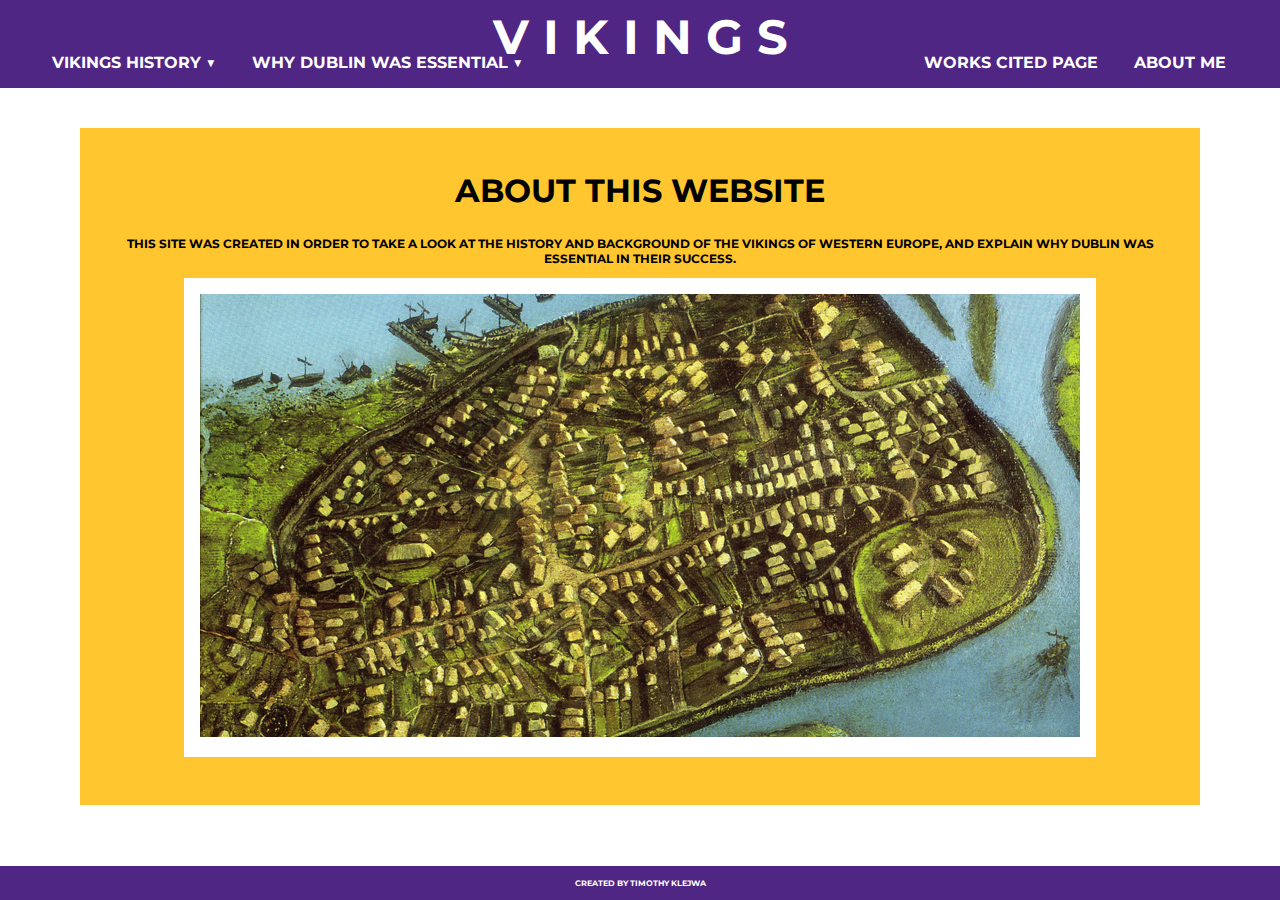
==== dublin.html @ a94c03f1 "Vikings not Finished" ====
<!DOCTYPE html>
<html lang="en">
<head>
    <link rel="preconnect" href="https://fonts.googleapis.com">
    <link rel="preconnect" href="https://fonts.gstatic.com" crossorigin>
    <link href="https://fonts.googleapis.com/css2?family=Montserrat&display=swap" rel="stylesheet">
    <link rel="stylesheet" href="styles.css">
    <meta charset="UTF-8">
    <meta http-equiv="X-UA-Compatible" content="IE=edge">
    <meta name="viewport" content="width=device-width, initial-scale=1.0">
    <title>Vikings and Dublin</title>
</head>
<body>
    <header>
        <nav>
            <div class="left">
                <a href="vikings.html">Vikings History ▼</a> 
                <a href ="dublin.html">Why Dublin Was Essential ▼</a>
            </div>
            <div class="right">
                <a href="works.html">works cited page</a>
                <a href="me.html">about me</a>
            </div>
            <a href ="index.html"><h1>V I K I N G S</h1></a>
        </nav>
    </header>
<main>
    <section>
    <h2>About This Website</h2>
    <p>This site was created in order to take a look at the history and background of the Vikings of Western Europe, and explain why Dublin was Essential in their success.</p>
    
    
    <div class="images">
        <img src="images/dublin-city-1.jpg" alt="">
        
    </div>
    </section>
</main>

    <div class="footer">
        <footer>
            <p>Created By Timothy Klejwa</p>
        </footer>
    </div>
</body>
</html>
---- styles.css ----
/*For Header On Each Page*/
body {
    font-family: 'Times New Roman', Times, serif;
    margin: 0;
}
header{
    background-color: #4F2683;
    color: #fff;
    position: fixed;
    top: 0;
    left: 0;
    right: 0;
    z-index: 1000;
    padding: 20px;
    height: 3rem;
}

h1{
    font-family: 'Montserrat';
    font-size: 3rem;
    color: #fff;
    position: absolute;
    top: 5%;
    left: 50%;
    transform: translate(-50%, -50%);
}
header>nav>.left{
    position: absolute;
    bottom: 0;
    padding: 0 0 1rem 1rem; 
}
header>nav>.right{
    position: absolute;
    bottom: 0;
    right:3%;
    padding: 0 0 1rem 1rem; 
}
header>nav>.right>a>img{
    height: 1.5rem;
    width: auto;
    max-height: 100%;
}

header nav div a {
    font-family: 'Montserrat';
    font-weight: bold;
    text-transform: uppercase;
    color: white;
    background-color: #4F2683;
    text-decoration: none;
    padding: 1rem;
    position: relative;
}

header nav div a:before {
    content: '';
    position: absolute;
    width: 0;
    height: 2px;
    background: #ebebeb;
    left: 0;
    bottom: 0;
    transition: all 0.2s;
}
header nav a:hover:before {
    width: 100%;
}
/*End of Heading*/
section{
    text-align: center;
    background-color: #FFC62F;
    padding: 1rem;
    padding-bottom: 3rem;
    max-width: 85%;
    height: fit-content;
    margin: 1rem auto;
    margin-top: 8rem;
}
.footer{
    font-family: 'Montserrat';
    font-weight: bold;
    font-size: .5rem;
    text-transform: uppercase;
    background-color: #4F2683;
    color: #fff;
    padding: .25rem;
    text-align: center;
    position: absolute;
    bottom: 0;
    left: 0;
    right: 0;
    max-width: 100%

}
.footershop{
    font-family: 'Montserrat';
    font-weight: bold;
    text-transform: uppercase;
    font-size: .5rem;
    background-color: #4F2683;
    color: #fff;
    padding: .25rem;
    text-align: center;
    position: relative;
    bottom: 0;
    left: 0;
    right: 0;
    max-width: 100%
    
}
/*For Contact Us Form*/
form {
    text-align: center;
    padding: 10px;
  }
  form>.M{
    padding: 10px;
    display: block;
    margin: 0 auto;
}
#name, #email {
  margin-right: 17px;
  margin-left: 17px;
}
input[type=text]{
    width: 174px;
    height:50px;
    border: 1px solid black;
    font-family: 'Montserrat';
}
textarea {  
    height: 20rem;
    width: 24.5rem;
    font-family: 'Montserrat';
    border: 1px solid black;
}
input[type=submit] {
    width: 25rem;
    height: 3rem;
    font-family: 'Montserrat';
    font-size: 1.5rem;
    font-weight: bold;
    color: white;
    border: 1px solid #4F2683;
    background-color: #4F2683;
    transition: all 1s;
    background-image: linear-gradient(to right, #df7116 0%, white 50%, #df7116 100%);
    background-size: 200% 100%;
    background-position: left bottom;
  }
  input[type=submit]:hover {
    color: white;
    background-color: white;
    background-position: right bottom;
  }
  /*For Contact Us Form H1*/
  section>p{
    font-family: 'Montserrat';
    font-size: 0.75rem;
    font-weight: bold;
    text-transform: uppercase;
    color: black;
  }
.contacth{
    font-family: 'Montserrat';
    font-weight: bold;
    text-transform: uppercase;
    text-align: center;
}
#notification{
    font-family: 'Montserrat';
    font-size: 1rem;
    font-weight: bold;
    text-transform: uppercase;
    color: black;
}
/*End of Contact Us Form*/

/*Heading for front men and womens page*/
h2{
    font-family: 'Montserrat';
    font-size: 2rem;
    font-weight: bold;
    text-transform: uppercase;
    color: black;
    text-align:center;
}

/*images for pages*/
h3{
    font-family: 'Montserrat';
    font-size: 1rem;
    font-weight: bold;
    text-transform: uppercase;
    color: black;
    text-align:center; 
}
.images{
    background-color: white;
    padding: 1rem;
    display: inline-block;
    margin-right: 2rem;
    margin-left: 2rem;
    vertical-align: top;
    justify-content: center;
    transition: transform 0.5s ease-in-out;
}


/*Home Page Featured Main*/

.featured{
    text-align: center;
    background-color: #ebebeb;
    padding: 1rem;
    padding-bottom: 3rem;
    max-width: 85%;
    height: fit-content;
    margin: 1rem auto;
    margin-top: 2rem;
}

/*NoTitle Main*/
.notitle{
    text-align: center;
    background-color: #ebebeb;
    padding: 1rem;
    padding-top: 3rem;
    padding-bottom: 3rem;
    max-width: 85%;
    height: fit-content;
    margin: 1rem auto;
    margin-top: 2rem;
}

/*Shopping Cart*/
.first{
    height: 100px;
    width: 100px;
}

.but{
    height: 3rem;
    font-family: 'Montserrat';
    font-size: 1rem;
    font-weight: bold;
    text-transform: uppercase;
    text-decoration: none;
    color: black;
    display: block;
    border: 1px solid #FFC62F ;
    background-color: #FFC62F ;
    transition: all 1s;
    padding: 0.25rem 2rem 0.25rem 2rem;
    background-image: linear-gradient(to right, #4F2683 , 0%, #FFC62F 50%, #4F2683 100%);
    background-size: 200% 100%;
    background-position: left bottom;
  }
.but:hover {
    color: white;
    background-color: white;
    background-position: right bottom;
  }
  @media only screen and (max-width: 600px) {
    /* styles for screens with a maximum width of 600px */
  
    /* For Header On Each Page */
    header {
      /* reduce the height of the header */
      height: 4rem;
    }
  
    /* reduce the size of the header title */
    h1 {
      font-size: 2rem;
    }
  
    /* reduce the padding on the left and right navigation links */
    header nav div a {
        font-size: .75rem;
      padding: 0.5rem;
    }
  
    /* reduce the size of the shopping cart icon */
    header nav .right a img {
      height: 1rem;
    }
  
    /* reduce the size of the textarea in the contact form */
    form .M textarea {
      height: 10rem;
      width: 12.5rem;
    }
  
    /* reduce the size of the submit button in the contact form */
    form .actions input[type="submit"] {
      width: 12.5rem;
      height: 1.5rem;
      font-size: 1rem;
    }
  
    /* reduce the margin on the images on the product pages */
    .images {
      margin-right: 1rem;
      margin-left: 1rem;
    }
  
    /* reduce the size of the images on the product pages */
    .images img {
      width: 11.5rem;
      height: 15rem;
    }
  
    /* reduce the margin on the "Coming Soon" images on the homepage */
    .soon {
      margin-right: 1rem;
      margin-left: 1rem;
    }
  
    /* reduce the size of the "Coming Soon" images on the homepage */
    .soon img {
      width: 11.5rem;
      height: 15rem;
    }
  
    /* reduce the width of the main section on the homepage */
    .featured,
    .notitle {
      max-width: 75%;
    }
  
    /* reduce the size of the image in the shopping cart */
    .first {
      height: 50px;
      width: 50px;
    }
    /*reduce the size of the headers under the images */
    h3{
        font-size: .65rem;
    /*reduce the size of the footers*/
    }
    .footer{
        padding: .1rem;
    }
    .footershop{
        padding: .1rem;
    }
}
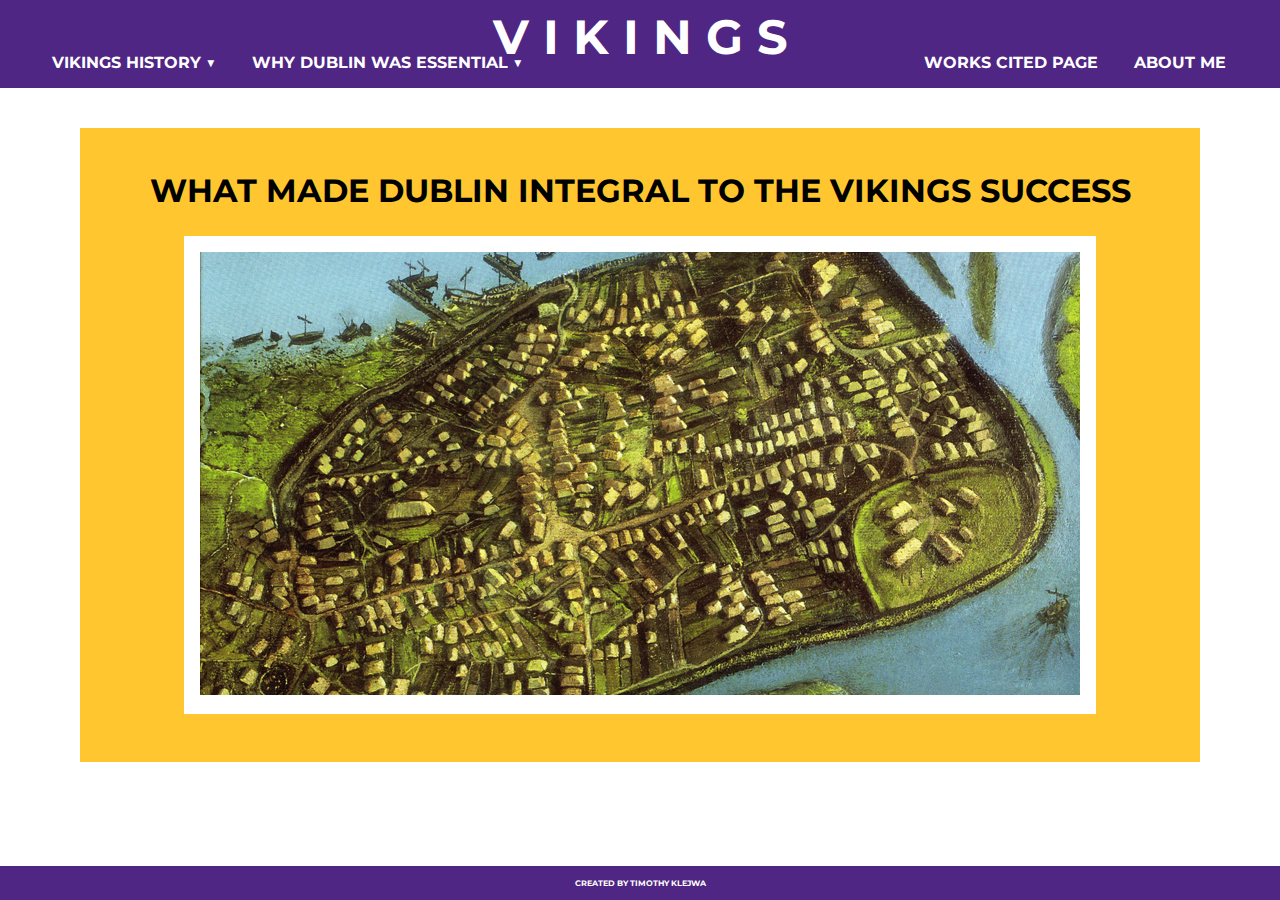
==== commit b7b5614c: "vikings" ====
--- a/dublin.html
+++ b/dublin.html
@@ -26,8 +26,8 @@
     </header>
 <main>
     <section>
-    <h2>About This Website</h2>
-    <p>This site was created in order to take a look at the history and background of the Vikings of Western Europe, and explain why Dublin was Essential in their success.</p>
+    <h2>What Made Dublin Integral to the Vikings Success</h2>
+    <p></p>
     
     
     <div class="images">
--- a/styles.css
+++ b/styles.css
@@ -197,6 +197,10 @@
     text-align:center; 
 }
 .images{
+  font-family: 'Montserrat';
+    font-size: 0.75rem;
+    font-weight: bold;
+    text-transform: uppercase;
     background-color: white;
     padding: 1rem;
     display: inline-block;
@@ -205,6 +209,10 @@
     vertical-align: top;
     justify-content: center;
     transition: transform 0.5s ease-in-out;
+}
+.tex{
+  width: 23rem;
+  height:30rem;
 }
 
 
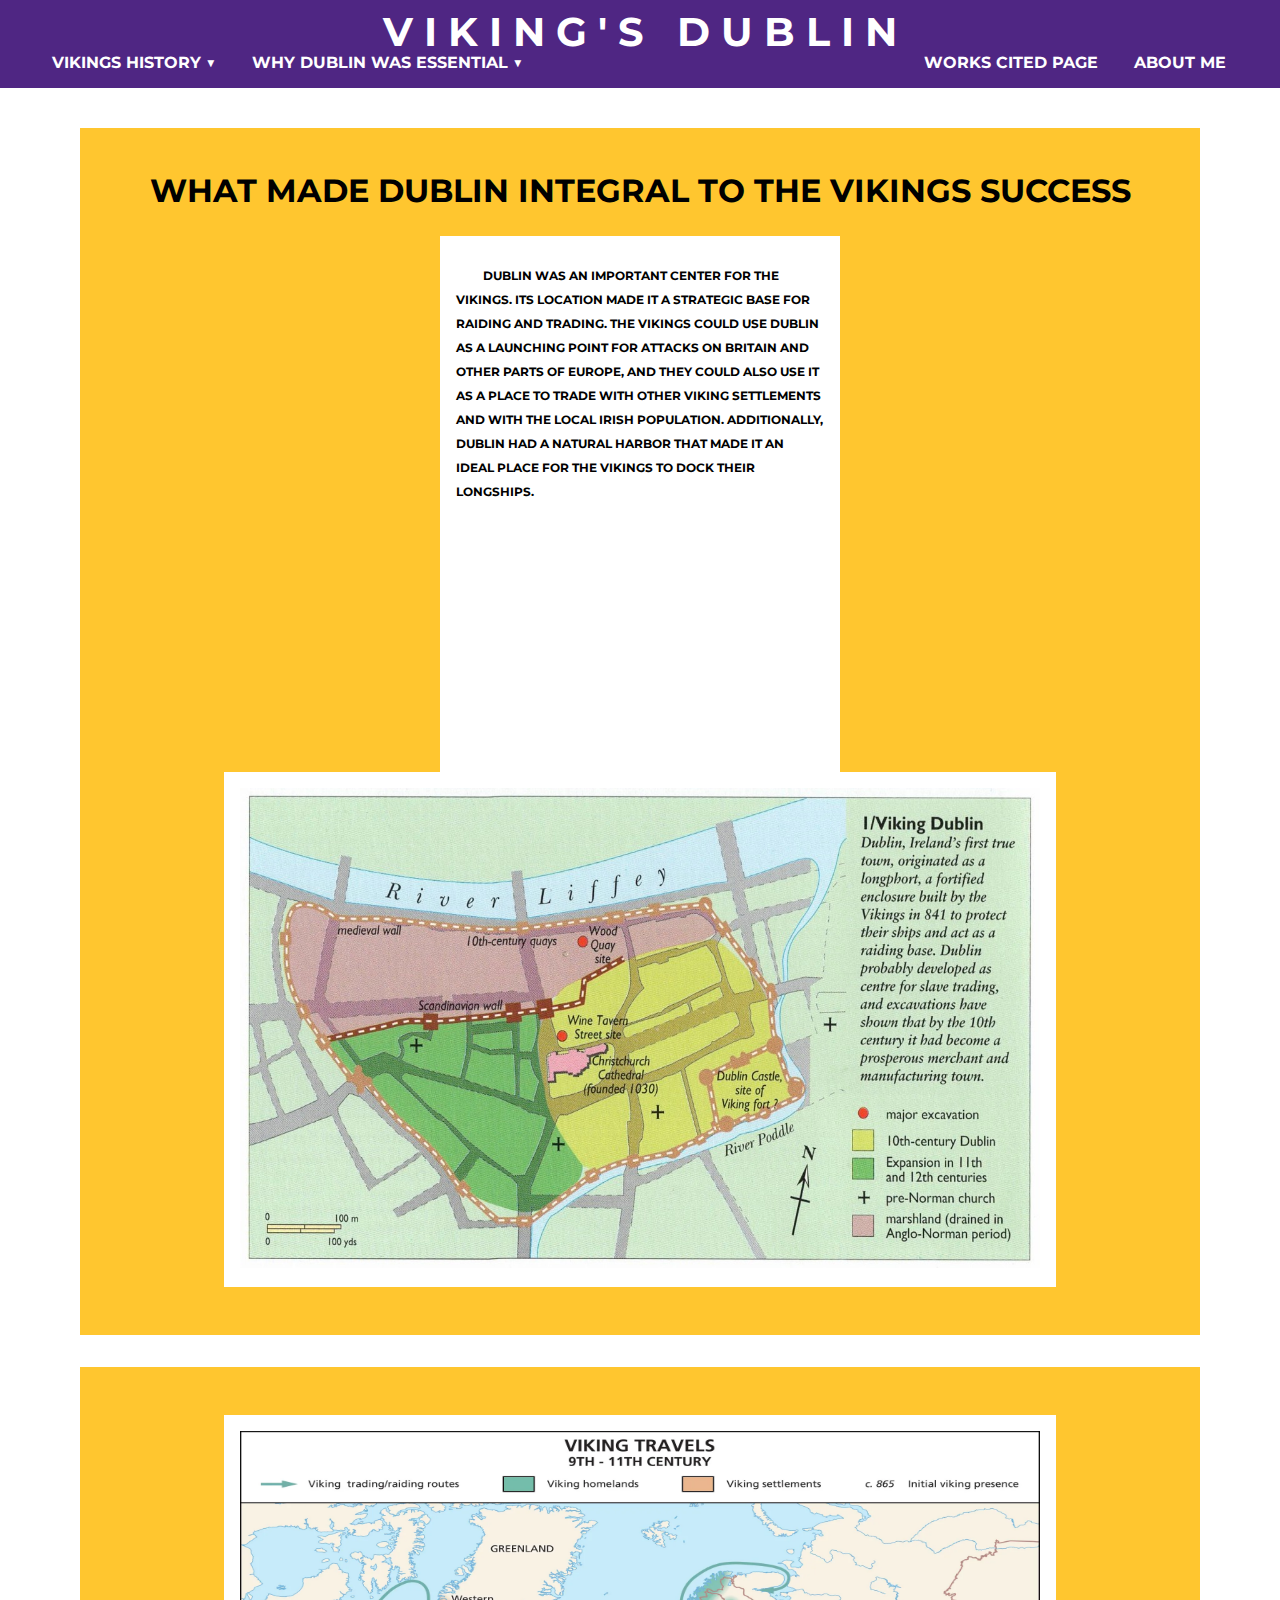
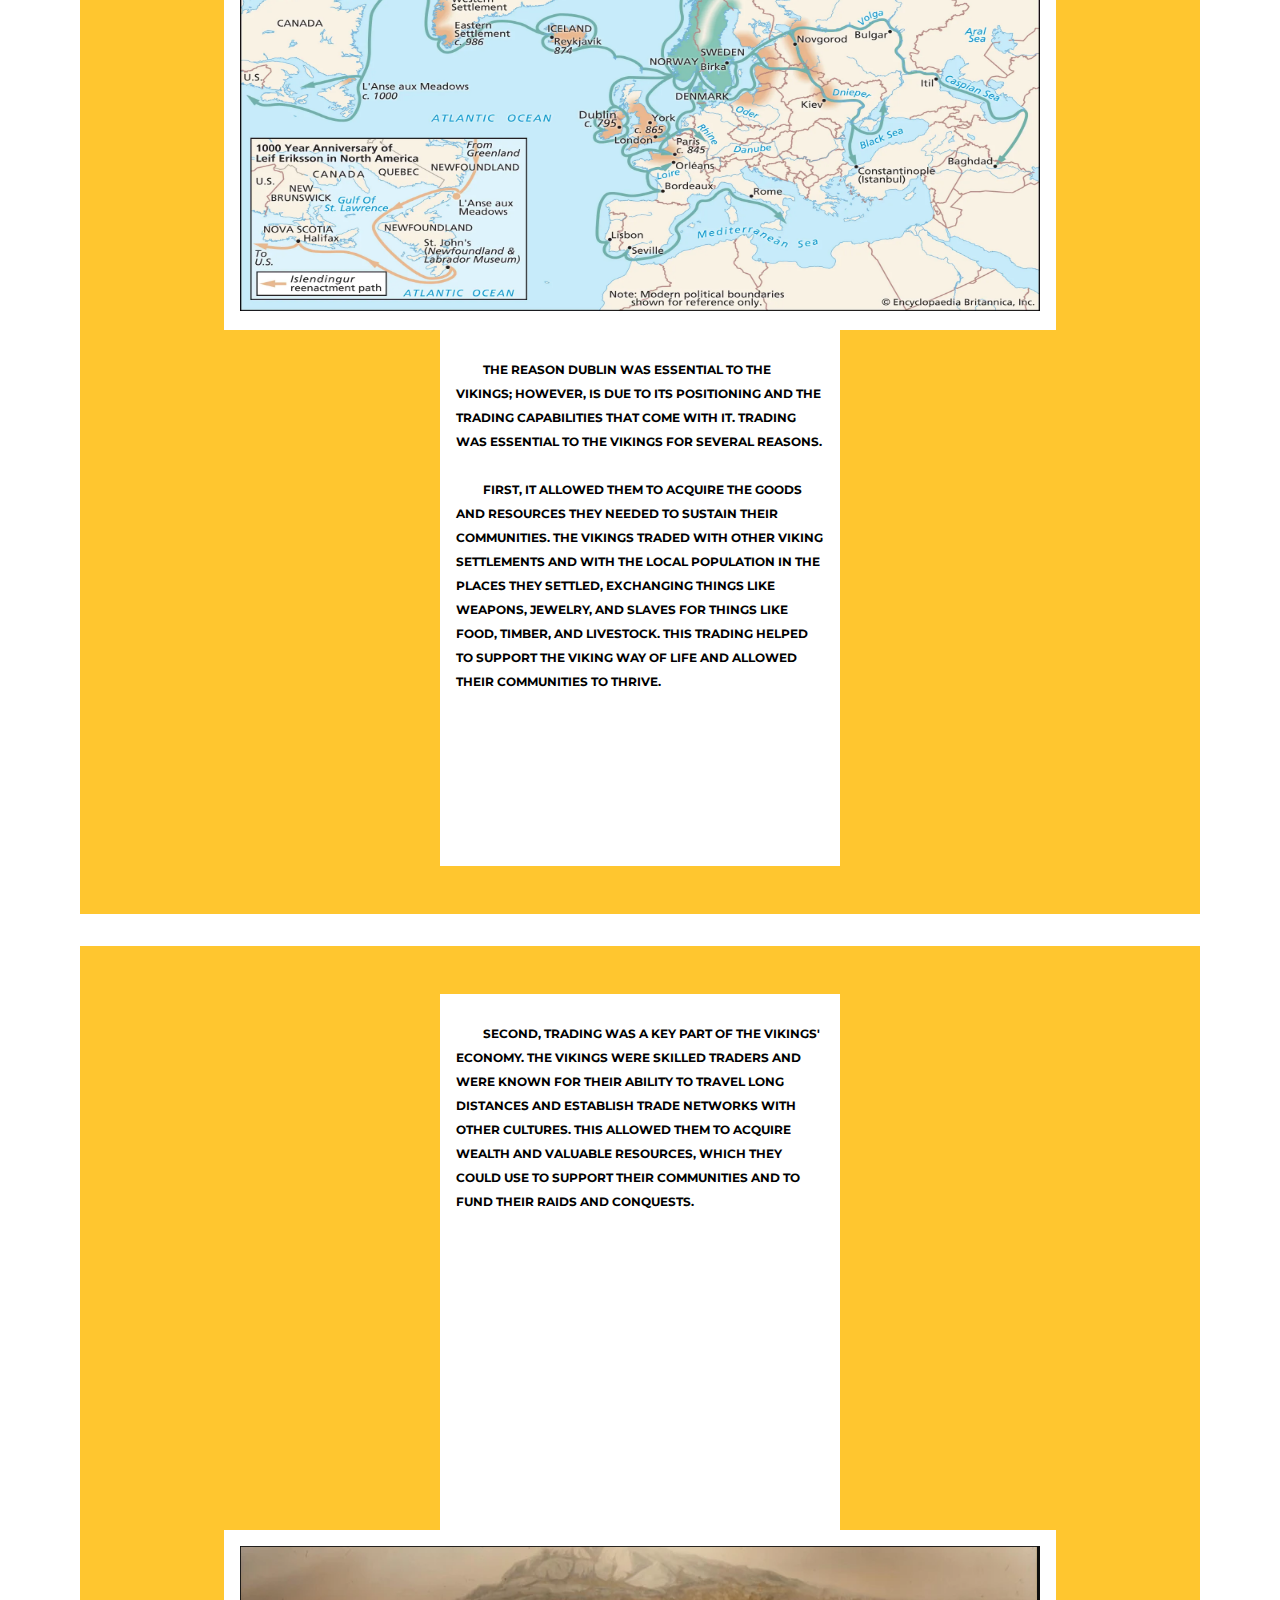
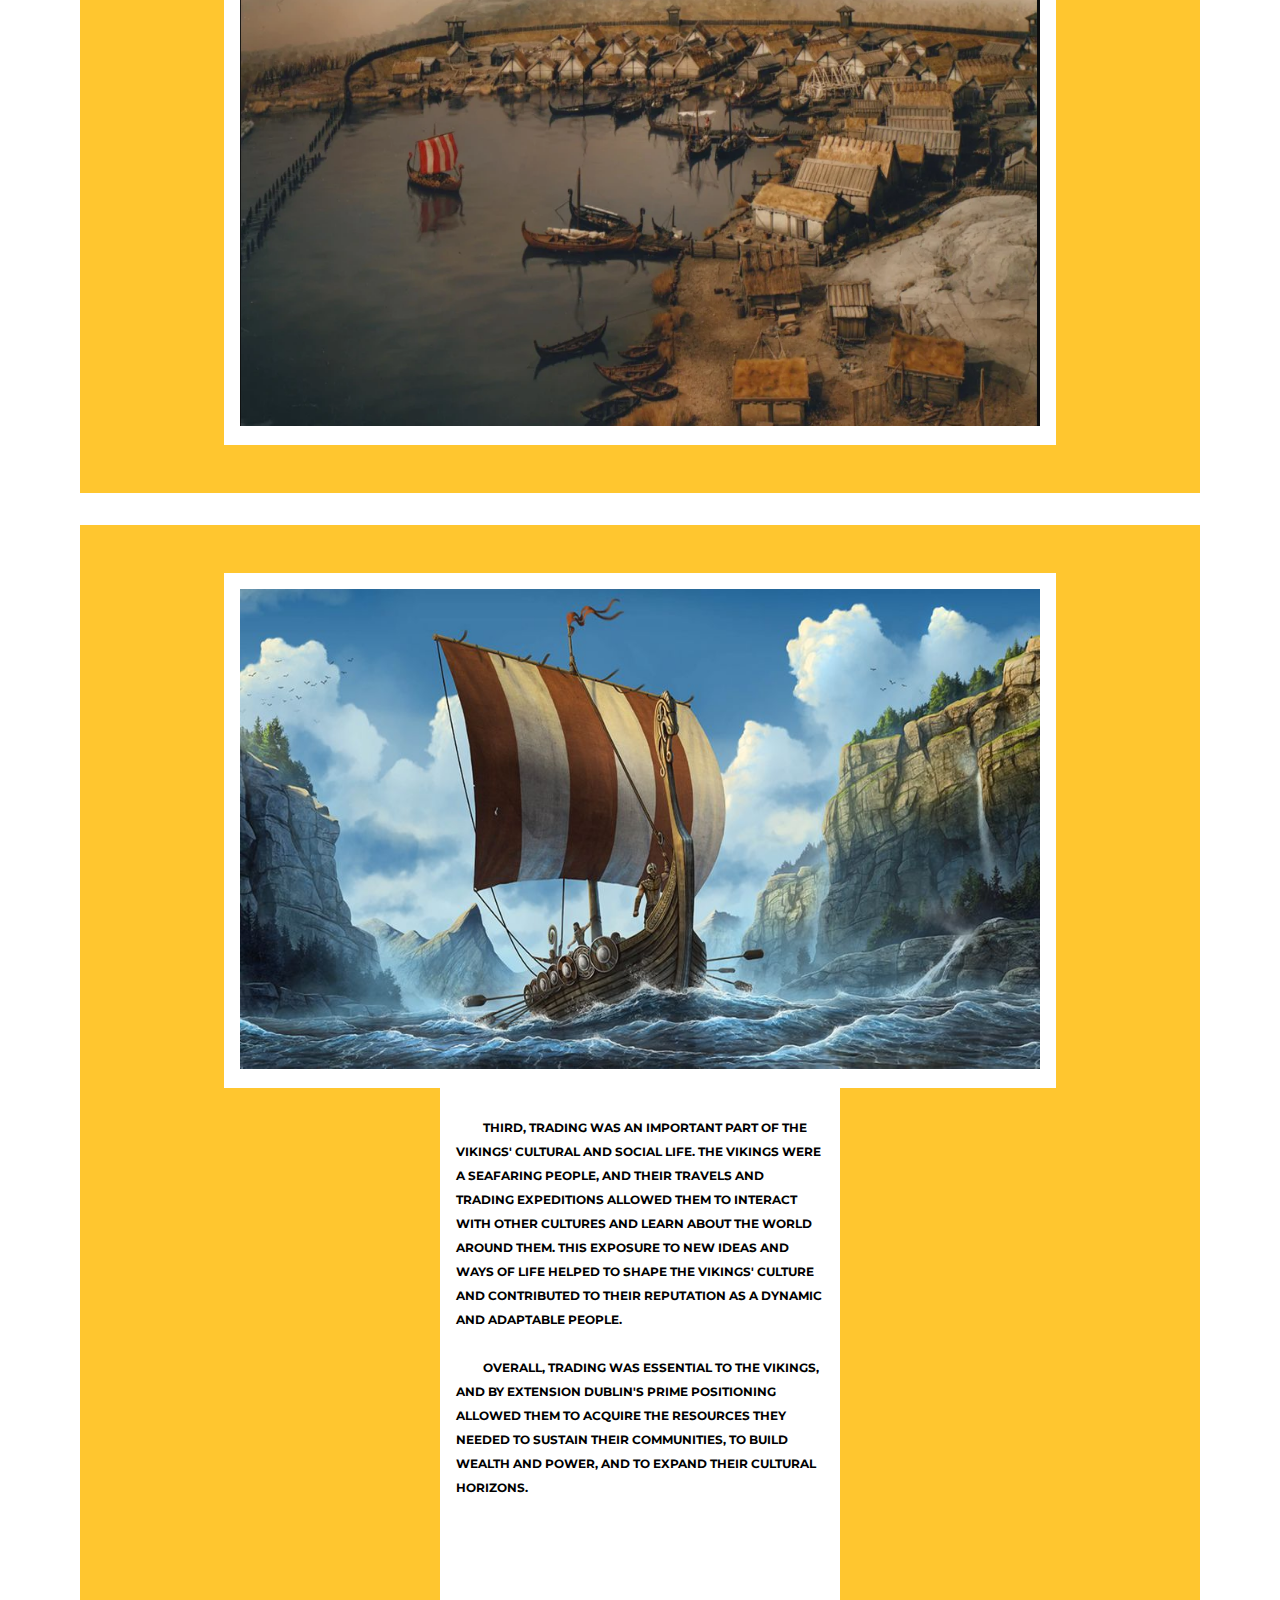
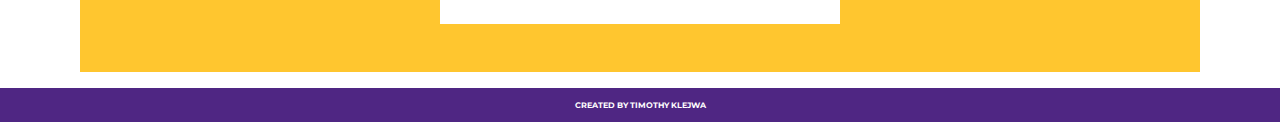
==== commit 3c4f3620: "Vikings Finished" ====
--- a/dublin.html
+++ b/dublin.html
@@ -21,23 +21,47 @@
                 <a href="works.html">works cited page</a>
                 <a href="me.html">about me</a>
             </div>
-            <a href ="index.html"><h1>V I K I N G S</h1></a>
+            <a href ="index.html"><h1>V I K I N G ' S &nbsp; D U B L I N</h1></a>
         </nav>
     </header>
 <main>
     <section>
     <h2>What Made Dublin Integral to the Vikings Success</h2>
-    <p></p>
-    
-    
     <div class="images">
-        <img src="images/dublin-city-1.jpg" alt="">
-        
+        <p class="tex" style="line-height: 2;">&nbsp;&nbsp;&nbsp;&nbsp;&nbsp;&nbsp;&nbsp;&nbsp; Dublin was an important center for the Vikings. Its location made it a strategic base for raiding and trading. The Vikings could use Dublin as a launching point for attacks on Britain and other parts of Europe, and they could also use it as a place to trade with other Viking settlements and with the local Irish population. Additionally, Dublin had a natural harbor that made it an ideal place for the Vikings to dock their longships.</p>
+        </div>
+    <div class="images">
+        <img class="me" src="images/dublin-city-2.jpeg" alt="">
     </div>
     </section>
+   <section class="notitle">
+    <div class="images">
+            <img class="me" src="images/vikings-trade.webp" alt="">
+        </div>
+        <div class="images">
+        <p class="tex" style="line-height: 2;">&nbsp;&nbsp;&nbsp;&nbsp;&nbsp;&nbsp;&nbsp;&nbsp; The reason Dublin was essential to the Vikings; however, is due to its positioning and the trading capabilities that come with it. Trading was essential to the Vikings for several reasons. <br><br>&nbsp;&nbsp;&nbsp;&nbsp;&nbsp;&nbsp;&nbsp;&nbsp; First, it allowed them to acquire the goods and resources they needed to sustain their communities. The Vikings traded with other Viking settlements and with the local population in the places they settled, exchanging things like weapons, jewelry, and slaves for things like food, timber, and livestock. This trading helped to support the Viking way of life and allowed their communities to thrive.</p>
+        </div>
+    </section>
+    <section class="notitle">
+            <div class="images">
+            <p class="tex" style="line-height: 2;">&nbsp;&nbsp;&nbsp;&nbsp;&nbsp;&nbsp;&nbsp;&nbsp; Second, trading was a key part of the Vikings' economy. The Vikings were skilled traders and were known for their ability to travel long distances and establish trade networks with other cultures. This allowed them to acquire wealth and valuable resources, which they could use to support their communities and to fund their raids and conquests.</p>
+            </div>
+            <div class="images">
+                <img class="me" src="images/vikings-trade-2.png" alt="">
+            </div>
+        </section>
+        <section class="notitle">
+            <div class="images">
+                    <img class="me" src="images/vikings-boat.jpeg" alt="">
+                </div>
+                <div class="images">
+                <p class="tex" style="line-height: 2;">&nbsp;&nbsp;&nbsp;&nbsp;&nbsp;&nbsp;&nbsp;&nbsp; Third, trading was an important part of the Vikings' cultural and social life. The Vikings were a seafaring people, and their travels and trading expeditions allowed them to interact with other cultures and learn about the world around them. This exposure to new ideas and ways of life helped to shape the Vikings' culture and contributed to their reputation as a dynamic and adaptable people.<br><br>
+                    &nbsp;&nbsp;&nbsp;&nbsp;&nbsp;&nbsp;&nbsp;&nbsp; Overall, trading was essential to the Vikings, and by extension Dublin's prime positioning allowed them to acquire the resources they needed to sustain their communities, to build wealth and power, and to expand their cultural horizons.</p>
+                </div>
+            </section>
 </main>
 
-    <div class="footer">
+    <div class="footershop">
         <footer>
             <p>Created By Timothy Klejwa</p>
         </footer>
--- a/styles.css
+++ b/styles.css
@@ -18,7 +18,7 @@
 
 h1{
     font-family: 'Montserrat';
-    font-size: 3rem;
+    font-size: 2.5rem;
     color: #fff;
     position: absolute;
     top: 5%;
@@ -201,6 +201,7 @@
     font-size: 0.75rem;
     font-weight: bold;
     text-transform: uppercase;
+    text-align: start !important;
     background-color: white;
     padding: 1rem;
     display: inline-block;
@@ -210,6 +211,10 @@
     justify-content: center;
     transition: transform 0.5s ease-in-out;
 }
+.me{
+  width: 50rem;
+  height:30rem;
+}
 .tex{
   width: 23rem;
   height:30rem;
@@ -232,7 +237,7 @@
 /*NoTitle Main*/
 .notitle{
     text-align: center;
-    background-color: #ebebeb;
+    background-color: #FFC62F;
     padding: 1rem;
     padding-top: 3rem;
     padding-bottom: 3rem;
@@ -270,18 +275,18 @@
     background-color: white;
     background-position: right bottom;
   }
-  @media only screen and (max-width: 600px) {
+  @media only screen and (max-width: 1000px) {
     /* styles for screens with a maximum width of 600px */
   
     /* For Header On Each Page */
     header {
       /* reduce the height of the header */
-      height: 4rem;
+      height: 3rem;
     }
   
     /* reduce the size of the header title */
     h1 {
-      font-size: 2rem;
+      font-size: 1.5rem;
     }
   
     /* reduce the padding on the left and right navigation links */
@@ -316,8 +321,8 @@
   
     /* reduce the size of the images on the product pages */
     .images img {
-      width: 11.5rem;
-      height: 15rem;
+      width: 20rem;
+      height: 10rem;
     }
   
     /* reduce the margin on the "Coming Soon" images on the homepage */
@@ -350,8 +355,84 @@
     }
     .footer{
         padding: .1rem;
+        position: relative;
     }
     .footershop{
         padding: .1rem;
     }
-}+}
+@media only screen and (max-width: 600px) {
+  /* styles for screens with a maximum width of 400px */
+   /* For Header On Each Page */
+   header {
+    /* reduce the height of the header */
+    height: 3rem;
+  }
+
+  /* reduce the size of the header title */
+  h1 {
+    font-size: 1rem;
+  }
+
+  /* reduce the padding on the left and right navigation links */
+  header nav div a {
+    font-size: .5rem;
+    padding: 0.5rem;
+  }
+    /* reduce the size of the shopping cart icon */
+    header nav .right a img {
+      height: 1rem;
+    }
+  
+    /* reduce the size of the textarea in the contact form */
+    form .M textarea {
+      height: 10rem;
+      width: 12.5rem;
+    }
+  
+    /* reduce the size of the submit button in the contact form */
+    form .actions input[type="submit"] {
+      width: 12.5rem;
+      height: 1.5rem;
+      font-size: 1rem;
+    }
+  
+    /* reduce the margin on the images on the product pages */
+    .images {
+      margin-right: 1rem;
+      margin-left: 1rem;
+    }
+  
+    /* reduce the size of the images on the product pages */
+    .images img {
+      width: 100%;
+      height: 12rem;
+    }
+  
+    /* reduce the width of the main section on the homepage */
+    .featured,
+    .notitle {
+      max-width: 75%;
+    }
+  
+    /* reduce the size of the image in the shopping cart */
+    .first {
+      height: 50px;
+      width: 50px;
+    }
+    /*reduce the size of the headers under the images */
+    h3{
+        font-size: .65rem;
+    /*reduce the size of the footers*/
+    }
+    .footer{
+        padding: .1rem;
+        position: relative;
+    }
+    .footershop{
+        padding: .1rem;
+    }
+    .tex{
+      width: 100%;
+    }
+}
